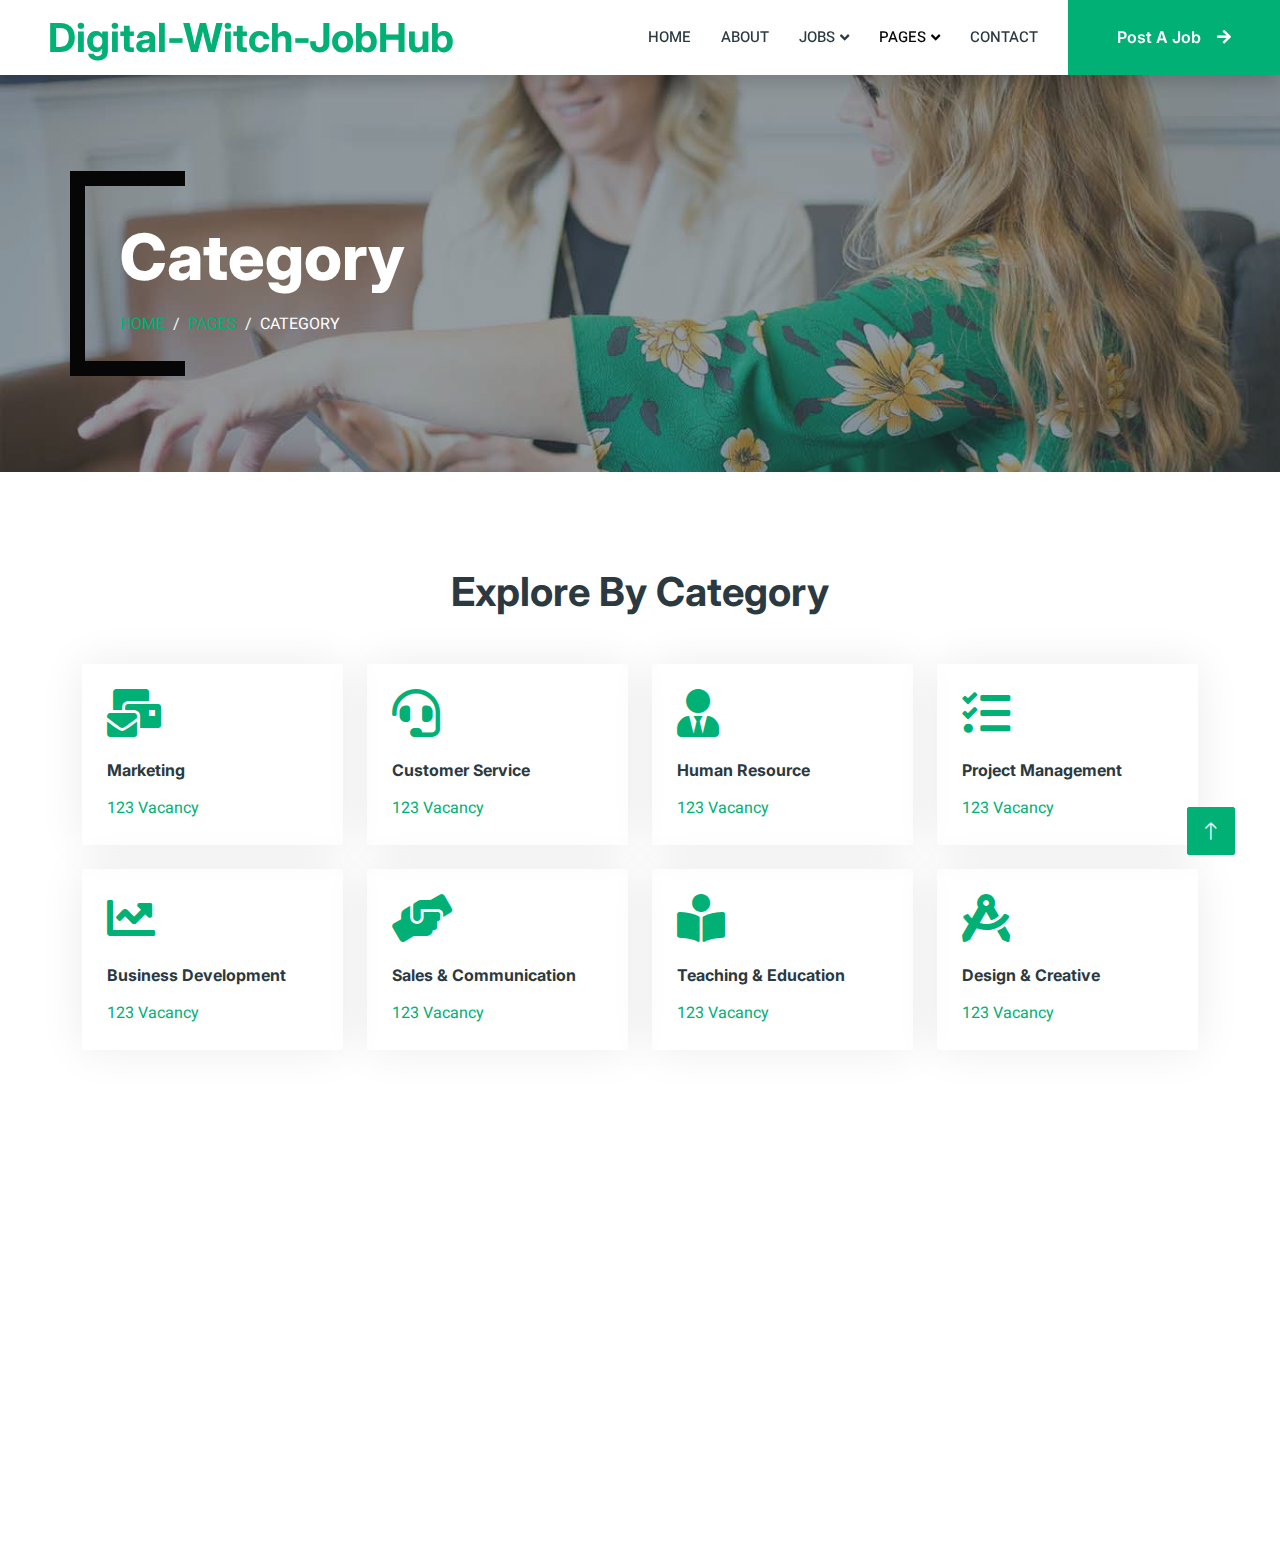
==== category.html @ 3fa15434 "Added Jobhub" ====
<!DOCTYPE html>
<html lang="en">

<head>
    <meta charset="utf-8">
    <title>Digital-Witch-JobHub - Job Portal Website | Digital-Witch</title>
    <meta content="width=device-width, initial-scale=1.0" name="viewport">
    <meta content="" name="keywords">
    <meta content="" name="description">

    <!-- Favicon -->
    <link href="img/favicon.ico" rel="icon">

    <!-- Google Web Fonts -->
    <link rel="preconnect" href="https://fonts.googleapis.com">
    <link rel="preconnect" href="https://fonts.gstatic.com" crossorigin>
    <link href="https://fonts.googleapis.com/css2?family=Heebo:wght@400;500;600&family=Inter:wght@700;800&display=swap" rel="stylesheet">
    
    <!-- Icon Font Stylesheet -->
    <link href="https://cdnjs.cloudflare.com/ajax/libs/font-awesome/5.10.0/css/all.min.css" rel="stylesheet">
    <link href="https://cdn.jsdelivr.net/npm/bootstrap-icons@1.4.1/font/bootstrap-icons.css" rel="stylesheet">

    <!-- Libraries Stylesheet -->
    <link href="lib/animate/animate.min.css" rel="stylesheet">
    <link href="lib/owlcarousel/assets/owl.carousel.min.css" rel="stylesheet">

    <!-- Customized Bootstrap Stylesheet -->
    <link href="css/bootstrap.min.css" rel="stylesheet">

    <!-- Template Stylesheet -->
    <link href="css/style.css" rel="stylesheet">
</head>

<body>
    <div class="container-xxl bg-white p-0">
        <!-- Spinner Start -->
        <div id="spinner" class="show bg-white position-fixed translate-middle w-100 vh-100 top-50 start-50 d-flex align-items-center justify-content-center">
            <div class="spinner-border text-primary" style="width: 3rem; height: 3rem;" role="status">
                <span class="sr-only">Loading...</span>
            </div>
        </div>
        <!-- Spinner End -->


        <!-- Navbar Start -->
        <nav class="navbar navbar-expand-lg bg-white navbar-light shadow sticky-top p-0">
            <a href="index.html" class="navbar-brand d-flex align-items-center text-center py-0 px-4 px-lg-5">
                <h1 class="m-0 text-primary">Digital-Witch-JobHub</h1>
            </a>
            <button type="button" class="navbar-toggler me-4" data-bs-toggle="collapse" data-bs-target="#navbarCollapse">
                <span class="navbar-toggler-icon"></span>
            </button>
            <div class="collapse navbar-collapse" id="navbarCollapse">
                <div class="navbar-nav ms-auto p-4 p-lg-0">
                    <a href="index.html" class="nav-item nav-link">Home</a>
                    <a href="about.html" class="nav-item nav-link">About</a>
                    <div class="nav-item dropdown">
                        <a href="#" class="nav-link dropdown-toggle" data-bs-toggle="dropdown">Jobs</a>
                        <div class="dropdown-menu rounded-0 m-0">
                            <a href="job-list.html" class="dropdown-item">Job List</a>
                            <a href="job-detail.html" class="dropdown-item">Job Detail</a>
                        </div>
                    </div>
                    <div class="nav-item dropdown">
                        <a href="#" class="nav-link dropdown-toggle active" data-bs-toggle="dropdown">Pages</a>
                        <div class="dropdown-menu rounded-0 m-0">
                            <a href="category.html" class="dropdown-item active">Job Category</a>
                            <a href="testimonial.html" class="dropdown-item">Testimonial</a>
                            <a href="404.html" class="dropdown-item">404</a>
                        </div>
                    </div>
                    <a href="contact.html" class="nav-item nav-link">Contact</a>
                </div>
                <a href="" class="btn btn-primary rounded-0 py-4 px-lg-5 d-none d-lg-block">Post A Job<i class="fa fa-arrow-right ms-3"></i></a>
            </div>
        </nav>
        <!-- Navbar End -->


        <!-- Header End -->
        <div class="container-xxl py-5 bg-dark page-header mb-5">
            <div class="container my-5 pt-5 pb-4">
                <h1 class="display-3 text-white mb-3 animated slideInDown">Category</h1>
                <nav aria-label="breadcrumb">
                    <ol class="breadcrumb text-uppercase">
                        <li class="breadcrumb-item"><a href="#">Home</a></li>
                        <li class="breadcrumb-item"><a href="#">Pages</a></li>
                        <li class="breadcrumb-item text-white active" aria-current="page">Category</li>
                    </ol>
                </nav>
            </div>
        </div>
        <!-- Header End -->


        <!-- Category Start -->
        <div class="container-xxl py-5">
            <div class="container">
                <h1 class="text-center mb-5 wow fadeInUp" data-wow-delay="0.1s">Explore By Category</h1>
                <div class="row g-4">
                    <div class="col-lg-3 col-sm-6 wow fadeInUp" data-wow-delay="0.1s">
                        <a class="cat-item rounded p-4" href="">
                            <i class="fa fa-3x fa-mail-bulk text-primary mb-4"></i>
                            <h6 class="mb-3">Marketing</h6>
                            <p class="mb-0">123 Vacancy</p>
                        </a>
                    </div>
                    <div class="col-lg-3 col-sm-6 wow fadeInUp" data-wow-delay="0.3s">
                        <a class="cat-item rounded p-4" href="">
                            <i class="fa fa-3x fa-headset text-primary mb-4"></i>
                            <h6 class="mb-3">Customer Service</h6>
                            <p class="mb-0">123 Vacancy</p>
                        </a>
                    </div>
                    <div class="col-lg-3 col-sm-6 wow fadeInUp" data-wow-delay="0.5s">
                        <a class="cat-item rounded p-4" href="">
                            <i class="fa fa-3x fa-user-tie text-primary mb-4"></i>
                            <h6 class="mb-3">Human Resource</h6>
                            <p class="mb-0">123 Vacancy</p>
                        </a>
                    </div>
                    <div class="col-lg-3 col-sm-6 wow fadeInUp" data-wow-delay="0.7s">
                        <a class="cat-item rounded p-4" href="">
                            <i class="fa fa-3x fa-tasks text-primary mb-4"></i>
                            <h6 class="mb-3">Project Management</h6>
                            <p class="mb-0">123 Vacancy</p>
                        </a>
                    </div>
                    <div class="col-lg-3 col-sm-6 wow fadeInUp" data-wow-delay="0.1s">
                        <a class="cat-item rounded p-4" href="">
                            <i class="fa fa-3x fa-chart-line text-primary mb-4"></i>
                            <h6 class="mb-3">Business Development</h6>
                            <p class="mb-0">123 Vacancy</p>
                        </a>
                    </div>
                    <div class="col-lg-3 col-sm-6 wow fadeInUp" data-wow-delay="0.3s">
                        <a class="cat-item rounded p-4" href="">
                            <i class="fa fa-3x fa-hands-helping text-primary mb-4"></i>
                            <h6 class="mb-3">Sales & Communication</h6>
                            <p class="mb-0">123 Vacancy</p>
                        </a>
                    </div>
                    <div class="col-lg-3 col-sm-6 wow fadeInUp" data-wow-delay="0.5s">
                        <a class="cat-item rounded p-4" href="">
                            <i class="fa fa-3x fa-book-reader text-primary mb-4"></i>
                            <h6 class="mb-3">Teaching & Education</h6>
                            <p class="mb-0">123 Vacancy</p>
                        </a>
                    </div>
                    <div class="col-lg-3 col-sm-6 wow fadeInUp" data-wow-delay="0.7s">
                        <a class="cat-item rounded p-4" href="">
                            <i class="fa fa-3x fa-drafting-compass text-primary mb-4"></i>
                            <h6 class="mb-3">Design & Creative</h6>
                            <p class="mb-0">123 Vacancy</p>
                        </a>
                    </div>
                </div>
            </div>
        </div>
        <!-- Category End -->


        <!-- Footer Start -->
        <div class="container-fluid bg-dark text-white-50 footer pt-5 mt-5 wow fadeIn" data-wow-delay="0.1s">
            <div class="container py-5">
                <div class="row g-5">
                    <div class="col-lg-3 col-md-6">
                        <h5 class="text-white mb-4">Company</h5>
                        <a class="btn btn-link text-white-50" href="">About Us</a>
                        <a class="btn btn-link text-white-50" href="">Contact Us</a>
                        <a class="btn btn-link text-white-50" href="">Our Services</a>
                        <a class="btn btn-link text-white-50" href="">Privacy Policy</a>
                        <a class="btn btn-link text-white-50" href="">Terms & Condition</a>
                    </div>
                    <div class="col-lg-3 col-md-6">
                        <h5 class="text-white mb-4">Quick Links</h5>
                        <a class="btn btn-link text-white-50" href="">About Us</a>
                        <a class="btn btn-link text-white-50" href="">Contact Us</a>
                        <a class="btn btn-link text-white-50" href="">Our Services</a>
                        <a class="btn btn-link text-white-50" href="">Privacy Policy</a>
                        <a class="btn btn-link text-white-50" href="">Terms & Condition</a>
                    </div>
                    <div class="col-lg-3 col-md-6">
                        <h5 class="text-white mb-4">Contact</h5>
                        <p class="mb-2"><i class="fa fa-map-marker-alt me-3"></i>123 Street, New York, USA</p>
                        <p class="mb-2"><i class="fa fa-phone-alt me-3"></i>+012 345 67890</p>
                        <p class="mb-2"><i class="fa fa-envelope me-3"></i>info@example.com</p>
                        <div class="d-flex pt-2">
                            <a class="btn btn-outline-light btn-social" href=""><i class="fab fa-twitter"></i></a>
                            <a class="btn btn-outline-light btn-social" href=""><i class="fab fa-facebook-f"></i></a>
                            <a class="btn btn-outline-light btn-social" href=""><i class="fab fa-youtube"></i></a>
                            <a class="btn btn-outline-light btn-social" href=""><i class="fab fa-linkedin-in"></i></a>
                        </div>
                    </div>
                    <div class="col-lg-3 col-md-6">
                        <h5 class="text-white mb-4">Newsletter</h5>
                        <p>Dolor amet sit justo amet elitr clita ipsum elitr est.</p>
                        <div class="position-relative mx-auto" style="max-width: 400px;">
                            <input class="form-control bg-transparent w-100 py-3 ps-4 pe-5" type="text" placeholder="Your email">
                            <button type="button" class="btn btn-primary py-2 position-absolute top-0 end-0 mt-2 me-2">SignUp</button>
                        </div>
                    </div>
                </div>
            </div>
            <div class="container">
                <div class="copyright">
                    <div class="row">
                        <div class="col-md-6 text-center text-md-start mb-3 mb-md-0">
                            &copy; <a class="border-bottom" href="#">Digital-Witch-JobHub</a>, All Right Reserved. 
							
							<!--/*** This template is free as long as you keep the footer author’s credit link/attribution link/backlink. If you'd like to use the template without the footer author’s credit link/attribution link/backlink, you can purchase the Credit Removal License from "https://htmlcodex.com/credit-removal". Thank you for your support. ***/-->
							Designed By <a class="border-bottom" href="https://htmlcodex.com">Digital Witch</a>
                        </div>
                        <div class="col-md-6 text-center text-md-end">
                            <div class="footer-menu">
                                <a href="">Home</a>
                                <a href="">Cookies</a>
                                <a href="">Help</a>
                                <a href="">FQAs</a>
                            </div>
                        </div>
                    </div>
                </div>
            </div>
        </div>
        <!-- Footer End -->


        <!-- Back to Top -->
        <a href="#" class="btn btn-lg btn-primary btn-lg-square back-to-top"><i class="bi bi-arrow-up"></i></a>
    </div>

    <!-- JavaScript Libraries -->
    <script src="https://code.jquery.com/jquery-3.4.1.min.js"></script>
    <script src="https://cdn.jsdelivr.net/npm/bootstrap@5.0.0/dist/js/bootstrap.bundle.min.js"></script>
    <script src="lib/wow/wow.min.js"></script>
    <script src="lib/easing/easing.min.js"></script>
    <script src="lib/waypoints/waypoints.min.js"></script>
    <script src="lib/owlcarousel/owl.carousel.min.js"></script>

    <!-- Template Javascript -->
    <script src="js/main.js"></script>
</body>

</html>
---- css/style.css ----
/********** Template CSS **********/
:root {
    --primary: #060606;
    --secondary: #2B9BFF;
    --light: #EFFDF5;
    --dark: #2B3940;
}
/*
#00B074;
*/
.back-to-top {
    position: fixed;
    display: none;
    right: 45px;
    bottom: 45px;
    z-index: 99;
}


/*** Spinner ***/
#spinner {
    opacity: 0;
    visibility: hidden;
    transition: opacity .5s ease-out, visibility 0s linear .5s;
    z-index: 99999;
}

#spinner.show {
    transition: opacity .5s ease-out, visibility 0s linear 0s;
    visibility: visible;
    opacity: 1;
}


/*** Button ***/
.btn {
    font-family: 'Inter', sans-serif;
    font-weight: 600;
    transition: .5s;
}

.btn.btn-primary,
.btn.btn-secondary {
    color: #FFFFFF;
}

.btn-square {
    width: 38px;
    height: 38px;
}

.btn-sm-square {
    width: 32px;
    height: 32px;
}

.btn-lg-square {
    width: 48px;
    height: 48px;
}

.btn-square,
.btn-sm-square,
.btn-lg-square {
    padding: 0;
    display: flex;
    align-items: center;
    justify-content: center;
    font-weight: normal;
    border-radius: 2px;
}


/*** Navbar ***/
.navbar .dropdown-toggle::after {
    border: none;
    content: "\f107";
    font-family: "Font Awesome 5 Free";
    font-weight: 900;
    vertical-align: middle;
    margin-left: 5px;
    transition: .5s;
}

.navbar .dropdown-toggle[aria-expanded=true]::after {
    transform: rotate(-180deg);
}

.navbar-dark .navbar-nav .nav-link,
.navbar-light .navbar-nav .nav-link {
    margin-right: 30px;
    padding: 25px 0;
    color: #FFFFFF;
    font-size: 15px;
    text-transform: uppercase;
    outline: none;
}

.navbar-dark .navbar-nav .nav-link:hover,
.navbar-dark .navbar-nav .nav-link.active,
.navbar-light .navbar-nav .nav-link:hover,
.navbar-light .navbar-nav .nav-link.active {
    color: var(--primary);
}

@media (max-width: 991.98px) {
    .navbar-dark .navbar-nav .nav-link,
    .navbar-light .navbar-nav .nav-link  {
        margin-right: 0;
        padding: 10px 0;
    }

    .navbar-light .navbar-nav {
        border-top: 1px solid #EEEEEE;
    }
}

.navbar-light .navbar-brand,
.navbar-light a.btn {
    height: 75px;
}

.navbar-light .navbar-nav .nav-link {
    color: var(--dark);
    font-weight: 500;
}

.navbar-light.sticky-top {
    top: -100px;
    transition: .5s;
}

@media (min-width: 992px) {
    .navbar .nav-item .dropdown-menu {
        display: block;
        top: 100%;
        margin-top: 0;
        transform: rotateX(-75deg);
        transform-origin: 0% 0%;
        opacity: 0;
        visibility: hidden;
        transition: .5s;
        
    }

    .navbar .nav-item:hover .dropdown-menu {
        transform: rotateX(0deg);
        visibility: visible;
        transition: .5s;
        opacity: 1;
    }
}


/*** Header ***/
.header-carousel .container,
.page-header .container {
    position: relative;
    padding: 45px 0 45px 35px;
    border-left: 15px solid var(--primary);
}

.header-carousel .container::before,
.header-carousel .container::after,
.page-header .container::before,
.page-header .container::after {
    position: absolute;
    content: "";
    top: 0;
    left: 0;
    width: 100px;
    height: 15px;
    background: var(--primary);
}

.header-carousel .container::after,
.page-header .container::after {
    top: 100%;
    margin-top: -15px;
}

@media (max-width: 768px) {
    .header-carousel .owl-carousel-item {
        position: relative;
        min-height: 500px;
    }
    
    .header-carousel .owl-carousel-item img {
        position: absolute;
        width: 100%;
        height: 100%;
        object-fit: cover;
    }

    .header-carousel .owl-carousel-item p {
        font-size: 14px !important;
        font-weight: 400 !important;
    }

    .header-carousel .owl-carousel-item h1 {
        font-size: 30px;
        font-weight: 600;
    }
}

.header-carousel .owl-nav {
    position: absolute;
    top: 50%;
    right: 8%;
    transform: translateY(-50%);
    display: flex;
    flex-direction: column;
}

.header-carousel .owl-nav .owl-prev,
.header-carousel .owl-nav .owl-next {
    margin: 7px 0;
    width: 45px;
    height: 45px;
    display: flex;
    align-items: center;
    justify-content: center;
    color: #FFFFFF;
    background: transparent;
    border: 1px solid #FFFFFF;
    border-radius: 2px;
    font-size: 22px;
    transition: .5s;
}

.header-carousel .owl-nav .owl-prev:hover,
.header-carousel .owl-nav .owl-next:hover {
    background: var(--primary);
    border-color: var(--primary);
}

.page-header {
    background: linear-gradient(rgba(43, 57, 64, .5), rgba(43, 57, 64, .5)), url(../img/carousel-1.jpg) center center no-repeat;
    background-size: cover;
}

.breadcrumb-item + .breadcrumb-item::before {
    color: var(--light);
}


/*** About ***/
.about-bg {
    background-image: -webkit-repeating-radial-gradient(center center, rgba(0, 0, 0, 0.2), rgba(0, 0, 0, 0.2) 1px, transparent 1px, transparent 100%);
    background-image: -moz-repeating-radial-gradient(center center, rgba(0, 0, 0, 0.2), rgba(0, 0, 0, 0.2) 1px, transparent 1px, transparent 100%);
    background-image: -ms-repeating-radial-gradient(center center, rgba(0, 0, 0, 0.2), rgba(0, 0, 0, 0.2) 1px, transparent 1px, transparent 100%);
    background-image: -o-repeating-radial-gradient(center center, rgba(0, 0, 0, 0.2), rgba(0, 0, 0, 0.2) 1px, transparent 1px, transparent 100%);
    background-image: repeating-radial-gradient(center center, rgba(0, 0, 0, 0.2), rgba(0, 0, 0, 0.2) 1px, transparent 1px, transparent 100%);
    background-size: 5px 5px;
}


/*** Category ***/
.cat-item {
    display: block;
    box-shadow: 0 0 45px rgba(0, 0, 0, .08);
    border: 1px solid transparent;
    transition: .5s;
}

.cat-item:hover {
    border-color: rgba(0, 0, 0, .08);
    box-shadow: none;
}


/*** Job Listing ***/
.nav-pills .nav-item .active {
    border-bottom: 2px solid var(--primary);
}

.job-item {
    border: 1px solid transparent;
    border-radius: 2px;
    box-shadow: 0 0 45px rgba(0, 0, 0, .08);
    transition: .5s;
}

.job-item:hover {
    border-color: rgba(0, 0, 0, .08);
    box-shadow: none;
}


/*** Testimonial ***/
.testimonial-carousel .owl-item .testimonial-item,
.testimonial-carousel .owl-item.center .testimonial-item * {
    transition: .5s;
}

.testimonial-carousel .owl-item.center .testimonial-item {
    background: var(--primary) !important;
}

.testimonial-carousel .owl-item.center .testimonial-item * {
    color: #FFFFFF !important;
}

.testimonial-carousel .owl-dots {
    margin-top: 24px;
    display: flex;
    align-items: flex-end;
    justify-content: center;
}

.testimonial-carousel .owl-dot {
    position: relative;
    display: inline-block;
    margin: 0 5px;
    width: 15px;
    height: 15px;
    border: 5px solid var(--primary);
    border-radius: 2px;
    transition: .5s;
}

.testimonial-carousel .owl-dot.active {
    background: var(--dark);
    border-color: var(--primary);
}


/*** Footer ***/
.footer .btn.btn-social {
    margin-right: 5px;
    width: 35px;
    height: 35px;
    display: flex;
    align-items: center;
    justify-content: center;
    color: var(--light);
    border: 1px solid rgba(255,255,255,0.5);
    border-radius: 2px;
    transition: .3s;
}

.footer .btn.btn-social:hover {
    color: var(--primary);
    border-color: var(--light);
}

.footer .btn.btn-link {
    display: block;
    margin-bottom: 5px;
    padding: 0;
    text-align: left;
    font-size: 15px;
    font-weight: normal;
    text-transform: capitalize;
    transition: .3s;
}

.footer .btn.btn-link::before {
    position: relative;
    content: "\f105";
    font-family: "Font Awesome 5 Free";
    font-weight: 900;
    margin-right: 10px;
}

.footer .btn.btn-link:hover {
    letter-spacing: 1px;
    box-shadow: none;
}

.footer .form-control {
    border-color: rgba(255,255,255,0.5);
}

.footer .copyright {
    padding: 25px 0;
    font-size: 15px;
    border-top: 1px solid rgba(256, 256, 256, .1);
}

.footer .copyright a {
    color: var(--light);
}

.footer .footer-menu a {
    margin-right: 15px;
    padding-right: 15px;
    border-right: 1px solid rgba(255, 255, 255, .1);
}

.footer .footer-menu a:last-child {
    margin-right: 0;
    padding-right: 0;
    border-right: none;
}
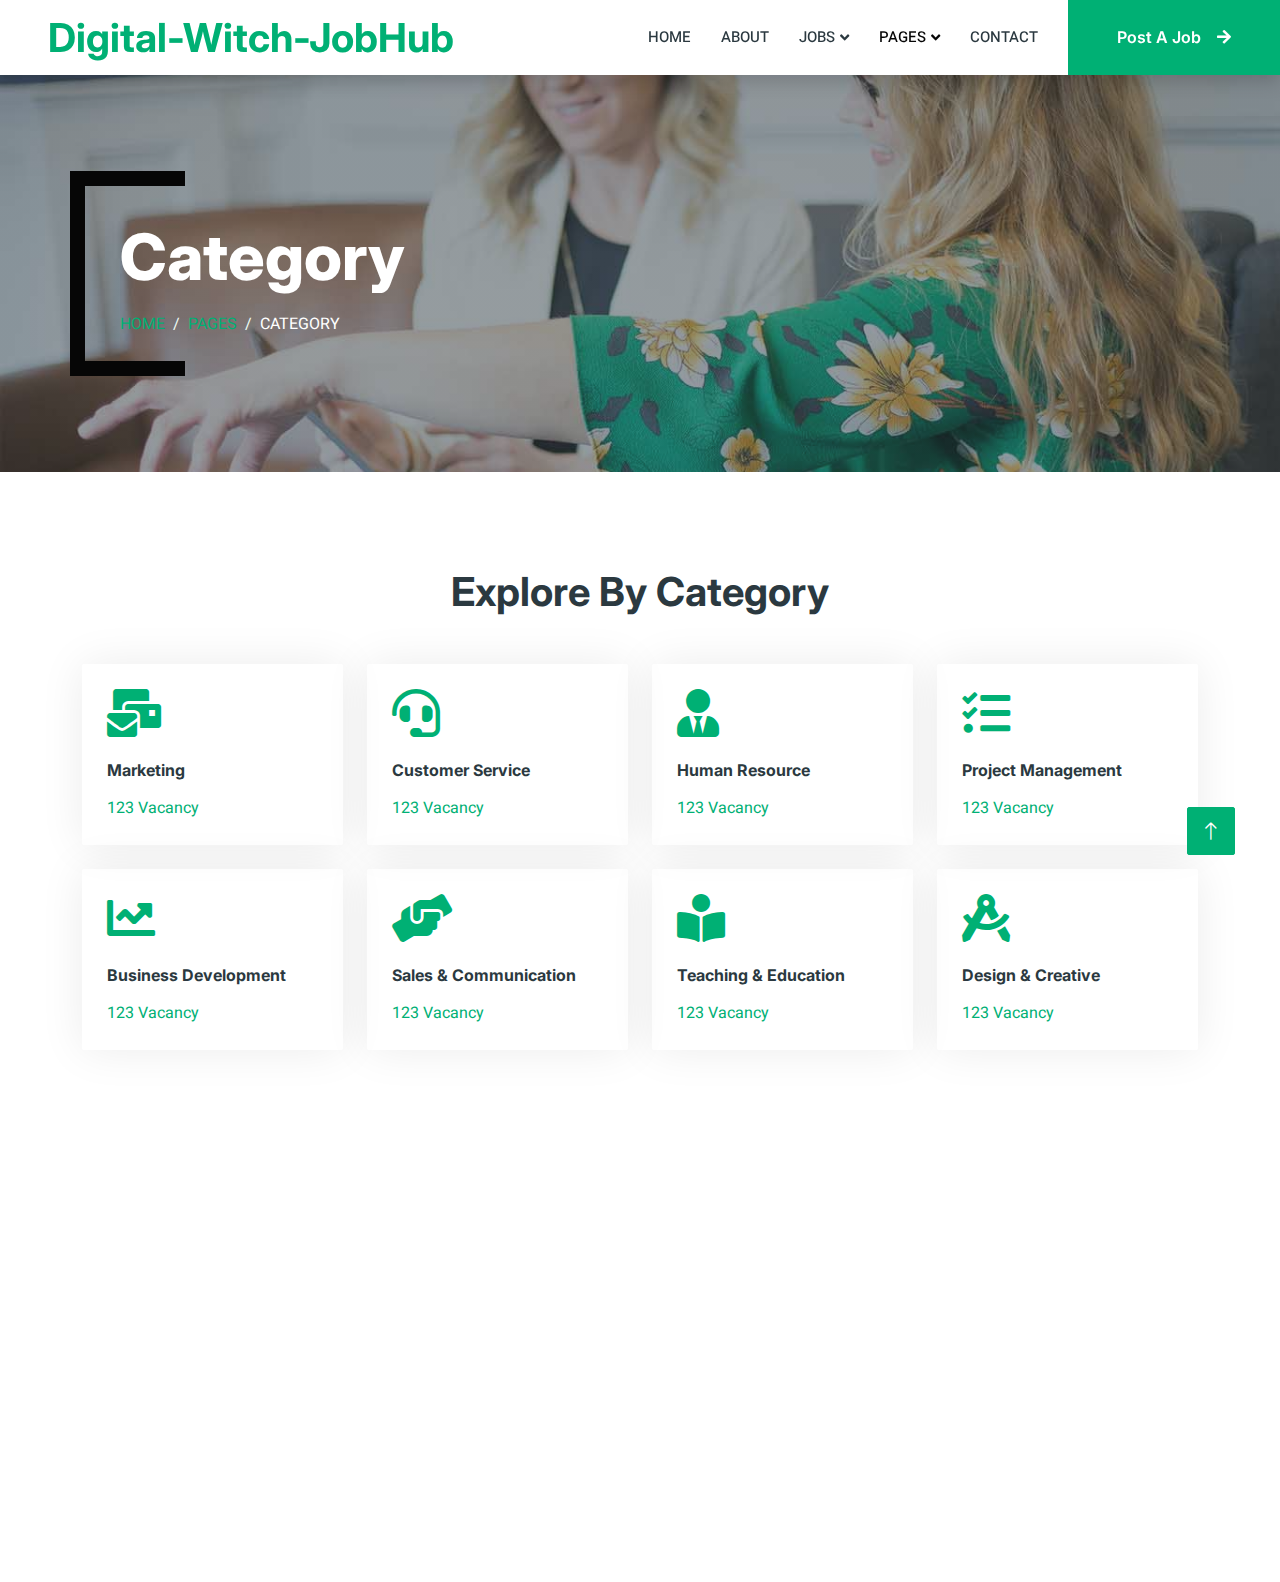
==== commit 919a471c: "updated category.html" ====
--- a/category.html
+++ b/category.html
@@ -194,7 +194,7 @@
                     </div>
                     <div class="col-lg-3 col-md-6">
                         <h5 class="text-white mb-4">Newsletter</h5>
-                        <p>Dolor amet sit justo amet elitr clita ipsum elitr est.</p>
+                        <p>Digital Witch is making move in collaborating with world leading IT industry in the United State of America.</p>
                         <div class="position-relative mx-auto" style="max-width: 400px;">
                             <input class="form-control bg-transparent w-100 py-3 ps-4 pe-5" type="text" placeholder="Your email">
                             <button type="button" class="btn btn-primary py-2 position-absolute top-0 end-0 mt-2 me-2">SignUp</button>
